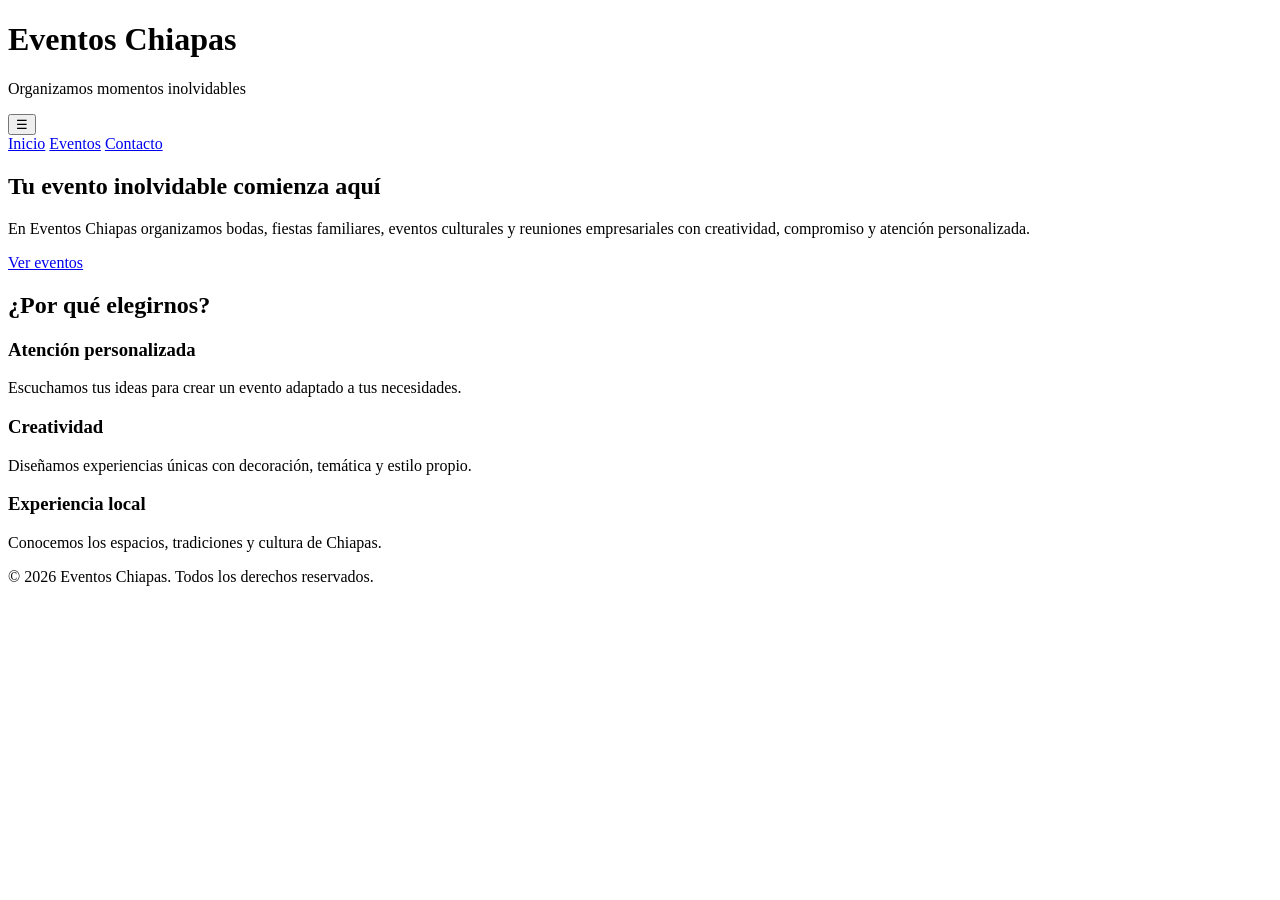
==== index.html @ 1f614871 "Ya coloque el codigo en cada archivo;)" ====
<!DOCTYPE html>
<html lang="es">

<head>
    <meta charset="UTF-8">
    <meta name="viewport" content="width=device-width, initial-scale=1.0">
    <title>Eventos Chiapas</title>
    <link rel="stylesheet" href="css/style.css">
</head>

<body>

    <header class="header">
        <div class="logo">
            <h1>Eventos Chiapas</h1>
            <p>Organizamos momentos inolvidables</p>
        </div>

        <button class="menu-btn" id="menuBtn">☰</button>

        <nav class="nav" id="navLinks">
            <a href="index.html">Inicio</a>
            <a href="eventos.html">Eventos</a>
            <a href="contacto.html">Contacto</a>
        </nav>
    </header>

    <main>
        <section class="hero">
            <h2>Tu evento inolvidable comienza aquí</h2>
            <p>
                En Eventos Chiapas organizamos bodas, fiestas familiares, eventos culturales
                y reuniones empresariales con creatividad, compromiso y atención personalizada.
            </p>
            <a href="eventos.html" class="btn">Ver eventos</a>
        </section>

        <section class="info-section">
            <h2>¿Por qué elegirnos?</h2>

            <div class="cards">
                <article class="card">
                    <h3>Atención personalizada</h3>
                    <p>Escuchamos tus ideas para crear un evento adaptado a tus necesidades.</p>
                </article>

                <article class="card">
                    <h3>Creatividad</h3>
                    <p>Diseñamos experiencias únicas con decoración, temática y estilo propio.</p>
                </article>

                <article class="card">
                    <h3>Experiencia local</h3>
                    <p>Conocemos los espacios, tradiciones y cultura de Chiapas.</p>
                </article>
            </div>
        </section>
    </main>

    <footer class="footer">
        <p>&copy; 2026 Eventos Chiapas. Todos los derechos reservados.</p>
    </footer>

    <script src="js/script.js"></script>
</body>

</html>
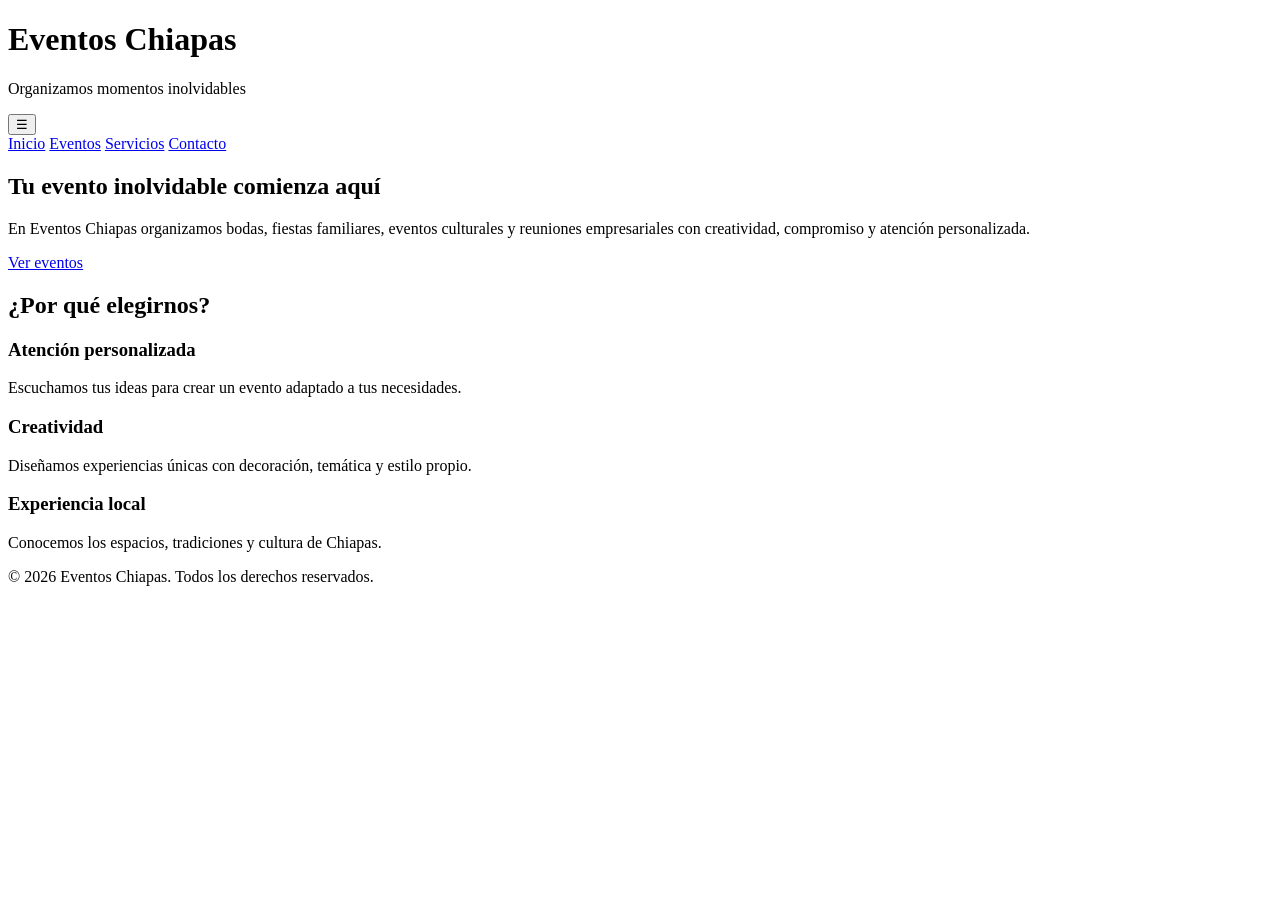
==== commit fdb9a128: "index corregido" ====
--- a/index.html
+++ b/index.html
@@ -21,6 +21,7 @@
         <nav class="nav" id="navLinks">
             <a href="index.html">Inicio</a>
             <a href="eventos.html">Eventos</a>
+            <a href="#servicios">Servicios</a>
             <a href="contacto.html">Contacto</a>
         </nav>
     </header>
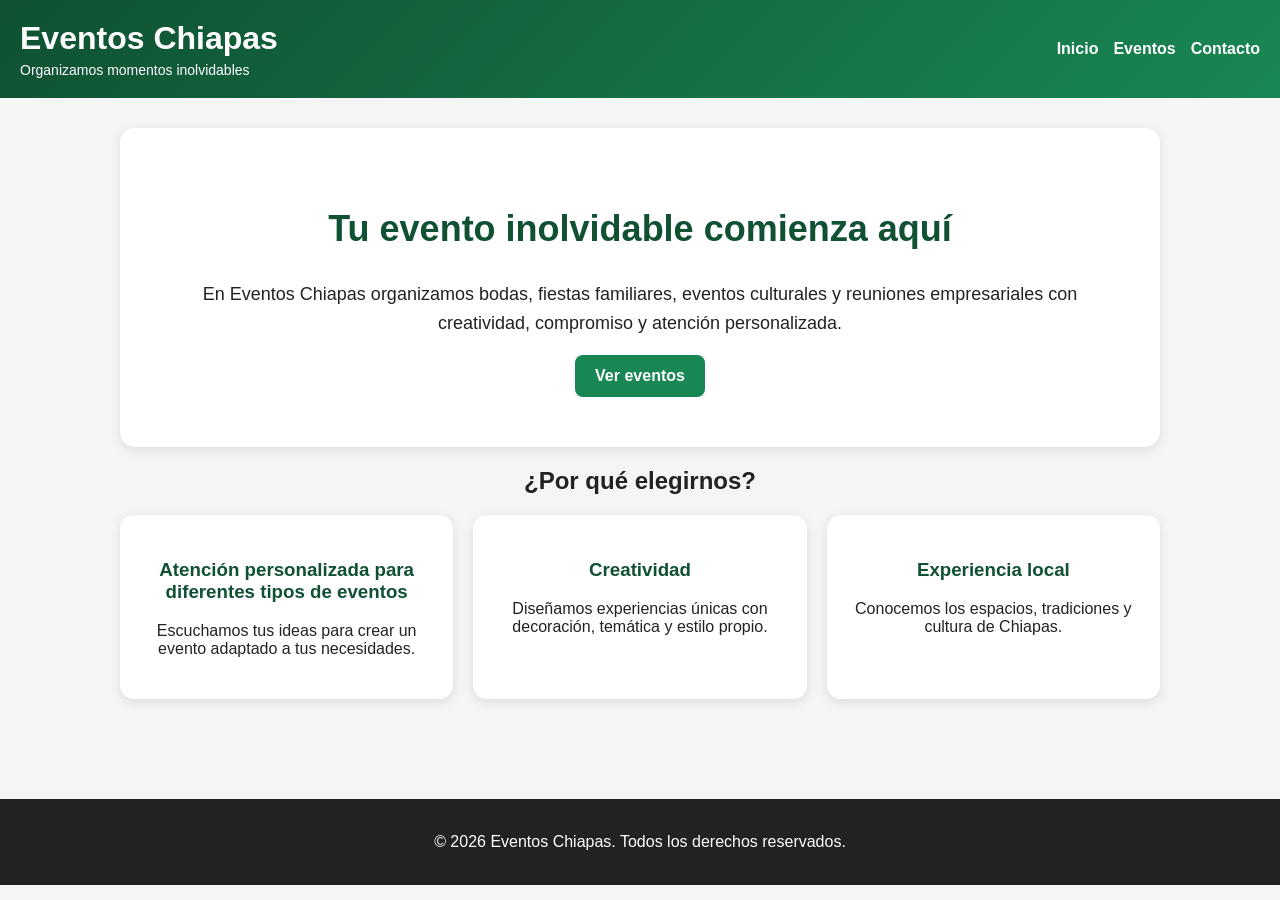
==== commit ce850bb1: "rama index: borre servicios (eliminar)" ====
--- a/index.html
+++ b/index.html
@@ -21,7 +21,7 @@
         <nav class="nav" id="navLinks">
             <a href="index.html">Inicio</a>
             <a href="eventos.html">Eventos</a>
-            <a href="#servicios">Servicios</a>
+
             <a href="contacto.html">Contacto</a>
         </nav>
     </header>
@@ -41,7 +41,7 @@
 
             <div class="cards">
                 <article class="card">
-                    <h3>Atención personalizada</h3>
+                    <h3>Atención personalizada para diferentes tipos de eventos</h3>
                     <p>Escuchamos tus ideas para crear un evento adaptado a tus necesidades.</p>
                 </article>
 
--- a/css/style.css
+++ b/css/style.css
@@ -0,0 +1,193 @@
+* {
+  box-sizing: border-box;
+}
+
+body {
+  margin: 0;
+  font-family: Arial, Helvetica, sans-serif;
+  background-color: #f5f5f5;
+  color: #222;
+}
+
+.header {
+  background: linear-gradient(135deg, #0f5132, #198754);
+  color: white;
+  padding: 20px;
+  display: flex;
+  justify-content: space-between;
+  align-items: center;
+}
+
+.logo h1 {
+  margin: 0;
+}
+
+.logo p {
+  margin: 5px 0 0;
+  font-size: 14px;
+}
+
+.nav {
+  display: flex;
+  gap: 15px;
+}
+
+.nav a {
+  color: white;
+  text-decoration: none;
+  font-weight: bold;
+}
+
+.nav a:hover {
+  text-decoration: underline;
+}
+
+.menu-btn {
+  display: none;
+  background-color: white;
+  color: #0f5132;
+  border: none;
+  padding: 10px;
+  border-radius: 6px;
+  font-size: 22px;
+  cursor: pointer;
+}
+
+main {
+  max-width: 1100px;
+  margin: auto;
+  padding: 30px;
+}
+
+.hero {
+  background-color: white;
+  padding: 50px;
+  border-radius: 15px;
+  text-align: center;
+  box-shadow: 0 3px 12px rgba(0, 0, 0, 0.10);
+}
+
+.hero h2 {
+  font-size: 36px;
+  color: #0f5132;
+}
+
+.hero p {
+  font-size: 18px;
+  line-height: 1.6;
+}
+
+.btn {
+  display: inline-block;
+  background-color: #198754;
+  color: white;
+  padding: 12px 20px;
+  border-radius: 8px;
+  text-decoration: none;
+  border: none;
+  cursor: pointer;
+  font-weight: bold;
+}
+
+.btn:hover {
+  background-color: #146c43;
+}
+
+.info-section,
+.page-title {
+  text-align: center;
+  margin-bottom: 30px;
+}
+
+.cards {
+  display: grid;
+  grid-template-columns: repeat(auto-fit, minmax(230px, 1fr));
+  gap: 20px;
+}
+
+.card {
+  background-color: white;
+  padding: 25px;
+  border-radius: 14px;
+  box-shadow: 0 3px 12px rgba(0, 0, 0, 0.10);
+}
+
+.card h3 {
+  color: #0f5132;
+}
+
+.contact-container {
+  display: grid;
+  grid-template-columns: 2fr 1fr;
+  gap: 25px;
+}
+
+.contact-form,
+.contact-info {
+  background-color: white;
+  padding: 25px;
+  border-radius: 14px;
+  box-shadow: 0 3px 12px rgba(0, 0, 0, 0.10);
+}
+
+.contact-form {
+  display: flex;
+  flex-direction: column;
+  gap: 12px;
+}
+
+.contact-form input,
+.contact-form textarea,
+.contact-form select {
+  padding: 12px;
+  border: 1px solid #ccc;
+  border-radius: 8px;
+}
+
+.contact-form textarea {
+  min-height: 120px;
+  resize: vertical;
+}
+
+.footer {
+  background-color: #222;
+  color: white;
+  text-align: center;
+  padding: 18px;
+  margin-top: 40px;
+}
+
+@media (max-width: 768px) {
+  .header {
+    flex-direction: column;
+    align-items: flex-start;
+  }
+
+  .menu-btn {
+    display: block;
+    margin-top: 10px;
+  }
+
+  .nav {
+    display: none;
+    flex-direction: column;
+    width: 100%;
+    margin-top: 15px;
+  }
+
+  .nav.show {
+    display: flex;
+  }
+
+  .contact-container {
+    grid-template-columns: 1fr;
+  }
+
+  .hero {
+    padding: 30px;
+  }
+
+  .hero h2 {
+    font-size: 28px;
+  }
+}
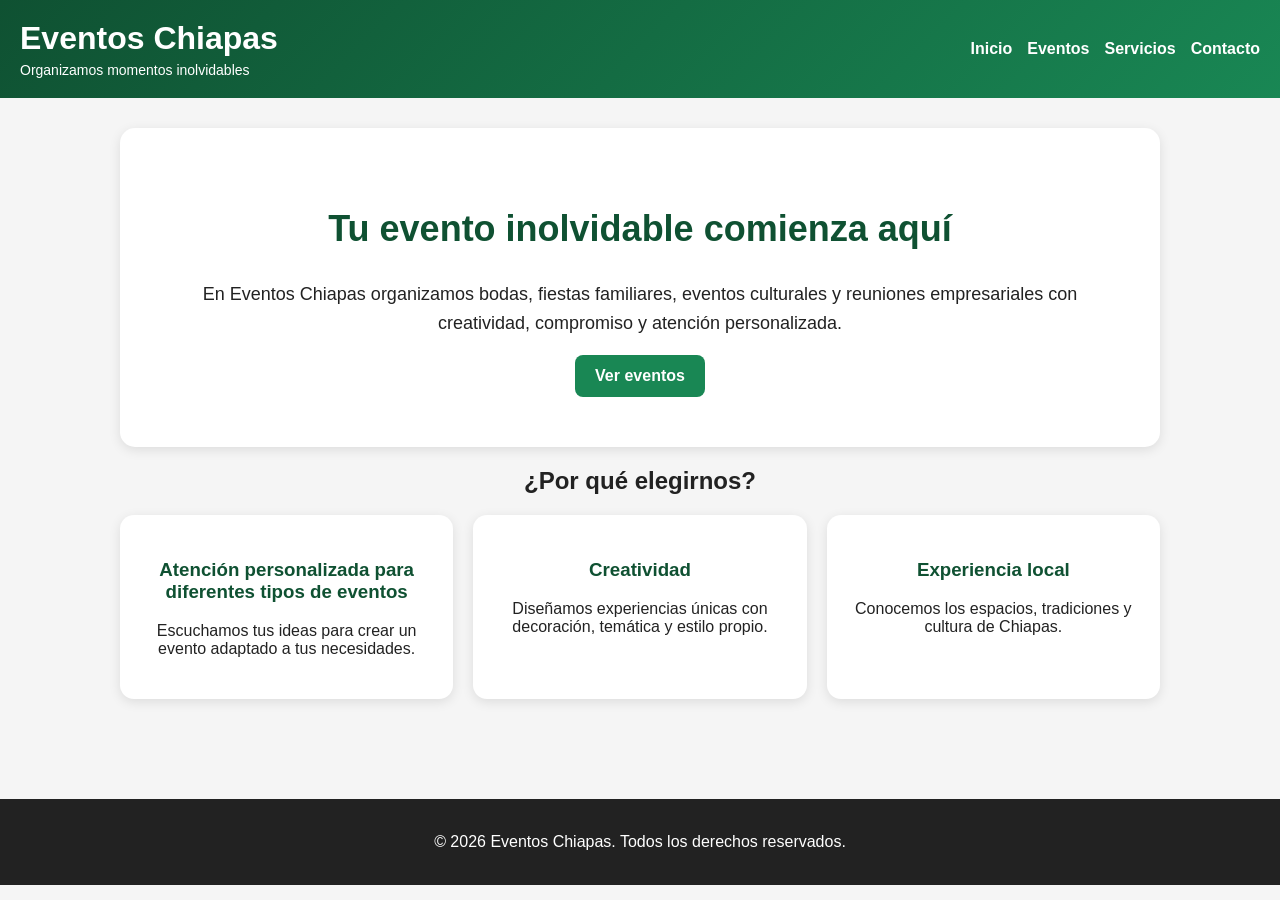
==== commit 3dbcd976: "Update index.html Modificacion Index" ====
--- a/index.html
+++ b/index.html
@@ -21,7 +21,7 @@
         <nav class="nav" id="navLinks">
             <a href="index.html">Inicio</a>
             <a href="eventos.html">Eventos</a>
-
+            <a href="#servicios">Servicios</a>
             <a href="contacto.html">Contacto</a>
         </nav>
     </header>
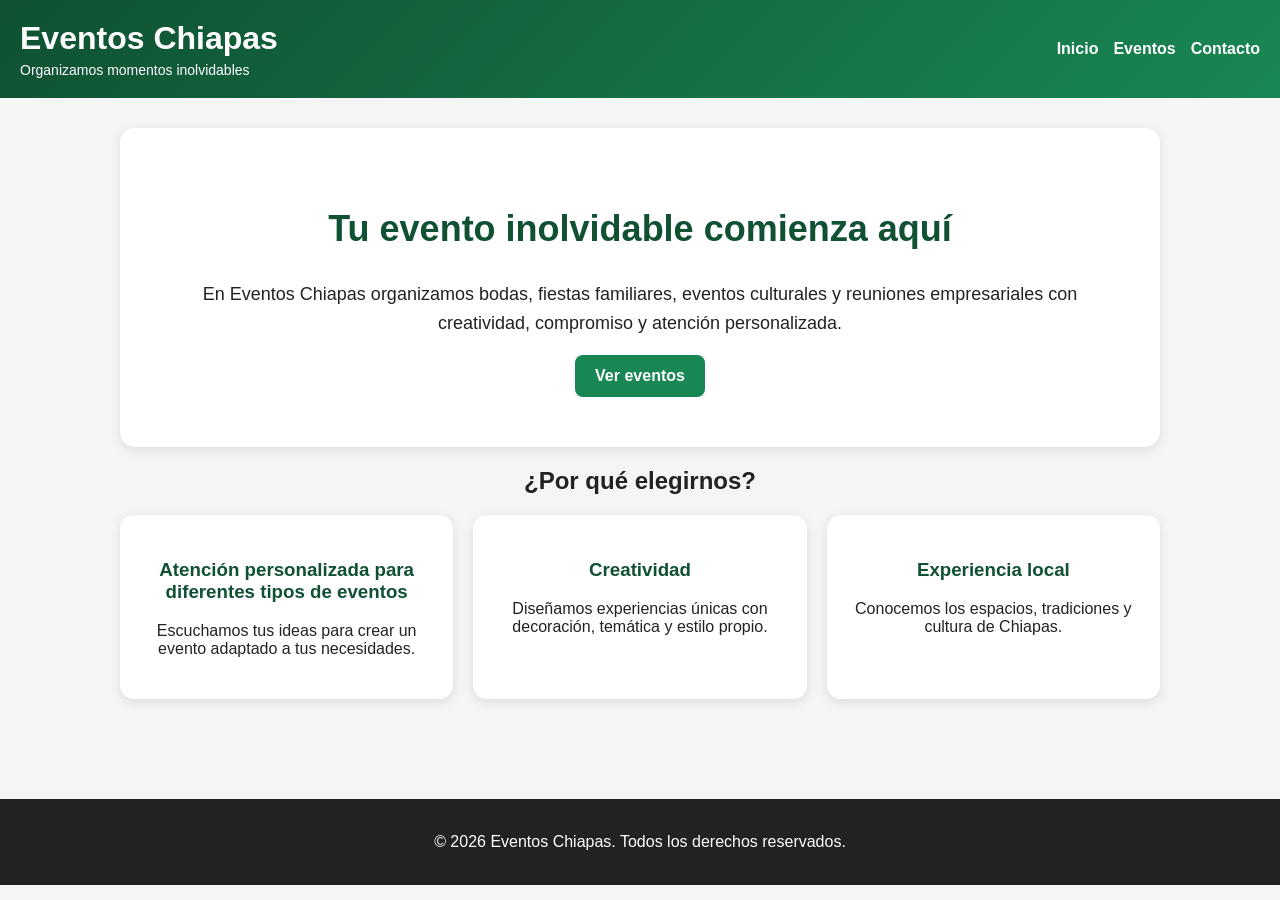
==== commit 619a8619: "Merge pull request #2 from JoseMendezJML/rama-index rama index: borre servicios (eliminar)" ====
--- a/index.html
+++ b/index.html
@@ -21,7 +21,7 @@
         <nav class="nav" id="navLinks">
             <a href="index.html">Inicio</a>
             <a href="eventos.html">Eventos</a>
-            <a href="#servicios">Servicios</a>
+
             <a href="contacto.html">Contacto</a>
         </nav>
     </header>
